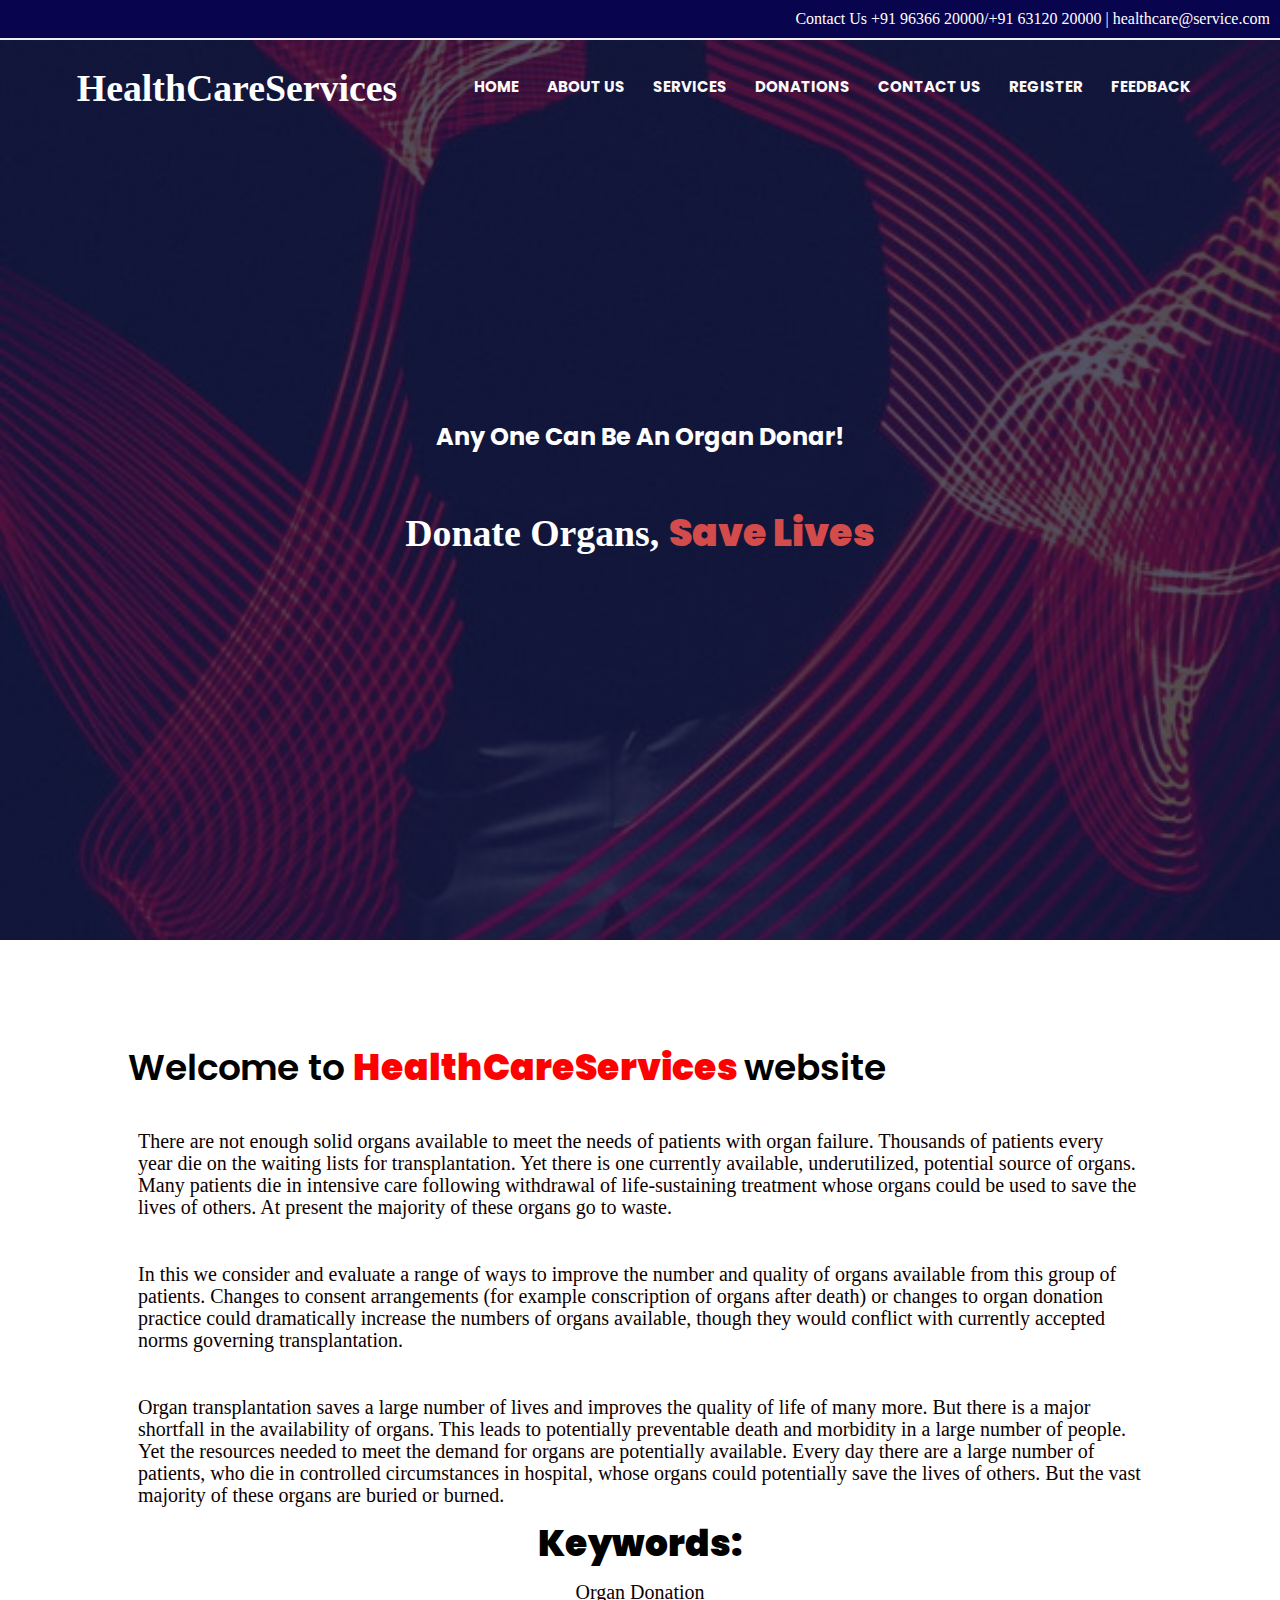
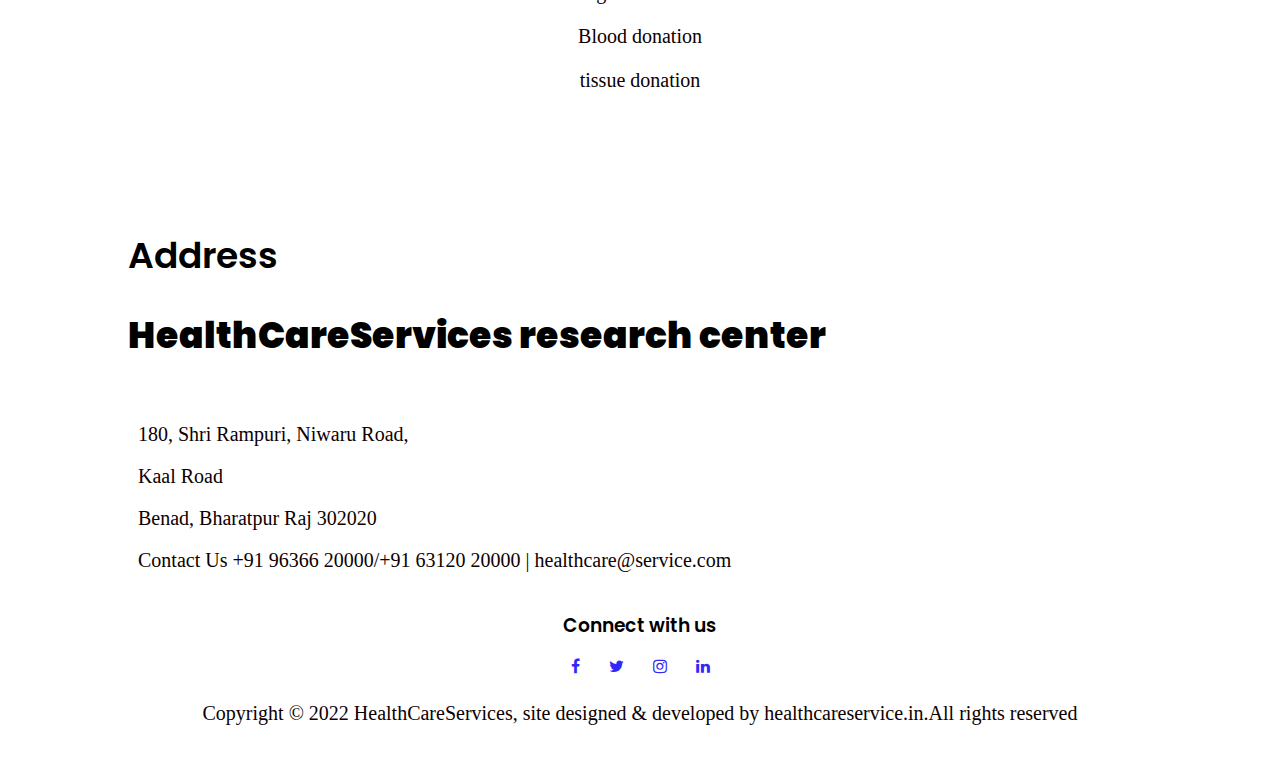
==== about.html @ dcb0d054 "first commit" ====
<!DOCTYPE html>
<html lang="en">
  <head>
    <meta charset="UTF-8" />
    <meta http-equiv="X-UA-Compatible" content="IE=edge" />
    <meta name="viewport" content="width=device-width, initial-scale=1.0" />
    <title>Health Care Services</title>
    <link rel="preconnect" href="https://fonts.googleapis.com" />
    <link rel="preconnect" href="https://fonts.gstatic.com" crossorigin />
    <link
      href="https://fonts.googleapis.com/css2?family=Poppins:wght@100;300;400;600;700&family=Roboto:wght@900&display=swap"
      rel="stylesheet"
    />
    <link rel="stylesheet" href="./css/style.css" />

    <link
      rel="stylesheet"
      href=" https://stackpath.bootstrapcdn.com/font-awesome/4.7.0/css/font-awesome.min.css"
    />
    <link rel="preconnect" href="https://fonts.googleapis.com" />
    <link rel="preconnect" href="https://fonts.gstatic.com" crossorigin />
    <link
      href="https://fonts.googleapis.com/css2?family=Poppins:wght@100;300;400;600;700&family=Roboto:wght@900&family=Tiro+Devanagari+Hindi&display=swap"
      rel="stylesheet"
    />
  </head>
  <body>
    <div class="top">
      <div>
        Contact Us +91 96366 20000/+91 63120 20000 | healthcare@service.com
      </div>
    </div>
    <section class="header1">
      <nav>
        <h1 style="color: white">HealthCareServices</h1>
        <div class="nav-links" id="navLinks">
          <i class="fa fa-times" onclick="hideMenu()"></i>
          <ul>
            <li>
              <a href="index.html"><b>HOME</b></a>
            </li>
            <li>
              <a href="about.html"><b>ABOUT US</b></a>
            </li>
            <li>
              <a href="service.html"><b>SERVICES</b></a>
            </li>
            <li>
              <a href="donations.html"><b>DONATIONS</b></a>
            </li>
            <li>
              <a href="contact.html"><b>CONTACT US</b></a>
            </li>

            <li>
              <a href="register.html"><b>REGISTER</b></a>
            </li>
            <li>
              <a href="feedback.html"><b>FEEDBACK</b></a>
            </li>
          </ul>
        </div>
        <i class="fa fa-bars" onclick="showMenu()"></i>
      </nav>
      <div class="text-box">
        <h2 style="color:white;text-align:center">Any One Can Be An Organ Donar!</h2>
        <br />
        <br />
        <h1 style="color:white;text-align:center">Donate Organs, <b style="color: rgb(211, 75, 75)">Save Lives</b></h1>
      </div>
    </section>
    <section class="course">
      <h1>Welcome to <b style="color: red">HealthCareServices </b>website</h1>
      <br />

      <p>
        There are not enough solid organs available to meet the needs of
        patients with organ failure. Thousands of patients every year die on the
        waiting lists for transplantation. Yet there is one currently available,
        underutilized, potential source of organs. Many patients die in
        intensive care following withdrawal of life-sustaining treatment whose
        organs could be used to save the lives of others. At present the
        majority of these organs go to waste.
      </p>
      <br />
      <p>
        In this we consider and evaluate a range of ways to improve the number
        and quality of organs available from this group of patients. Changes to
        consent arrangements (for example conscription of organs after death) or
        changes to organ donation practice could dramatically increase the
        numbers of organs available, though they would conflict with currently
        accepted norms governing transplantation.
      </p>
      <br />
      <p>
        Organ transplantation saves a large number of lives and improves the
        quality of life of many more. But there is a major shortfall in the
        availability of organs. This leads to potentially preventable death and
        morbidity in a large number of people. Yet the resources needed to meet
        the demand for organs are potentially available. Every day there are a
        large number of patients, who die in controlled circumstances in
        hospital, whose organs could potentially save the lives of others. But
        the vast majority of these organs are buried or burned.
      </p>
      <h1  style="text-align: center;"><b>Keywords:<br/></h1>
        <div>
          <p style="text-align: center;">Organ Donation</p>
          <p style="text-align: center;">Blood donation</p>
          <p style="text-align: center;">tissue donation</p></div>
          <br/><br/><br/>
      
      <br/>
      <br />

      <h1>Address</h1>
      <br />
      <h1><b>HealthCareServices research center</b></h1>

      <br /><br />
      <p>180, Shri Rampuri, Niwaru Road,</p>
      <p>Kaal Road</p>
      <p>Benad, Bharatpur Raj 302020</p>
      <p>Contact Us +91 96366 20000/+91 63120 20000 | healthcare@service.com</p>
    </section>
    <section class="footer">
      <h3>Connect with us</h3>

      <div class="icons">
        <i class="fa fa-facebook"></i>
        <i class="fa fa-twitter"></i>
        <i class="fa fa-instagram"></i>
        <i class="fa fa-linkedin"></i>
      </div>
      <p>
        Copyright © 2022 HealthCareServices, site designed & developed by
        healthcareservice.in.All rights reserved
      </p>
    </section>
    <script>
      var navLinks = document.getElementById("navLinks");
      function showMenu() {
        navLinks.style.right = "0";
      }
      function hideMenu() {
        navLinks.style.right = "-200px";
      }
    </script>
  </body>
</html>
---- css/style.css ----
* {
  padding: 0;
  margin: 0;
  font-family: "Poppins", sans-serif;
}
.header2 {
  min-height: 100%;
  width: 100%;
  background-image: linear-gradient(
      rgba(12, 21, 60, 0.7),
      rgba(12, 21, 60, 0.7)
    ),
    url("../image/back2.jpg");
  background-position: center;
  background-size: cover;
  position: relative;
}
.header h1 {
  font-family: Cambria, Cochin, Georgia, Times, "Times New Roman", serif;
  color: rgba(248, 248, 250, 0.859);
  font-size: 1cm;
}
.header nav {
  display: flex;
  padding: 2% 6%;
  justify-content: space-between;
  align-items: center;
}
.header nav h1 {
  width: 150px;
}
.nav-links {
  flex: 1;
  text-align: right;
}
.nav-links ul li {
  list-style: none;
  display: inline-block;
  padding: 8px 12px;
  position: relative;
}
.nav-links ul li a {
  color: rgb(252, 249, 249);
  text-decoration: none;
  font-size: 15px;
}
.nav-links ul li::after {
  content: "";
  width: 0%;
  height: 2px;
  background: #f47e56;
  display: block;
  margin: auto;
  transition: 0.5s;
}
.nav-links ul li:hover::after {
  width: 100%;
}
.text-box {
  width: 90%;
  color: rgb(254, 82, 90);
  position: absolute;
  top: 50%;
  left: 50%;
  transform: translate(-50%, -50%);
  text-align: left;
}
.text-box h1 {
  font-size: 62px;
  color: rgba(248, 17, 17, 0.981);
}
.hero-btn {
  display: inline-block;
  text-decoration: none;
  color: white;
  border: 1px solid #fff;
  padding: 12px 80px;
  font-size: 20px;
  background: transparent;
  position: relative;
  cursor: pointer;
  align-items: center;
}
.hero-btn:hover {
  border: 1px solid #271cf7;
  background: #3d3af6;
  transition: 0.5s;
}
nav .fa {
  display: none;
}

@media (max-width: 1000px) {
  .text-box h1 {
    font-size: 50px;
  }
  .nav-links ul li {
    display: block;
  }
  .nav-links {
    position: absolute;
    background: #397af2;
    height: 100vh;
    width: 200px;
    top: 0;
    right: -200px;
    text-align: left;
    z-index: 2;
    transition: 1s;
  }
  nav .fa {
    display: block;
    color: rgb(253, 250, 250);
    margin: 10px;
    font-size: 22px;
    cursor: pointer;
  }
  .nav-links ul {
    padding: 30px;
  }
}
.course {
  width: 80%;
  margin: auto;
  text-align: left;
  padding-top: 100px;
  flex-basis: 31%;
}
h1 {
  font-size: 36px;
  font-weight: 600;
}
p {
  color: rgb(13, 0, 0);
  font-family: "Times New Roman", Times, serif;
  font-size: 20px;
  font-weight: 300;
  line-height: 22px;
  padding: 10px;
}
.row {
  margin-top: 1%;
  display: flex;
  justify-content: space-between;
}
.course-col {
  flex-basis: 31%;
  background: #fff3f3;
  border-radius: 10px;
  margin-bottom: 5%;
  padding: 20px 12px;
  box-sizing: border-box;
  transition: 0.5s;
}
h3 {
  text-align: center;
  font-weight: 600;
  margin-top: 10px 0;
}
.course-col:hover {
  box-shadow: 0 0 20px 0px #271cf7;
}
@media (max-width: 700px) {
  .row {
    flex-direction: column;
  }
}
.campus {
  width: 80%;
  margin: auto;
  text-align: center;
  padding-top: 50px;
}
.campus-col {
  width: 100%;
  flex-basis: 32%;
  border-radius: 10px;
  margin-bottom: 30px;
  position: relative;
  overflow: hidden;
}
.layer {
  background: transparent;
  height: 100%;
  width: 100%;
  position: absolute;
  top: 0;
  left: 0;
  transition: 0.5s;
}
.layer:hover {
  background: rgba(251, 156, 167, 0.859);
}
.header1 h1 {
  font-family: Cambria, Cochin, Georgia, Times, "Times New Roman", serif;
  color: rgba(0, 0, 10, 0.859);
  font-size: 1cm;
}
.header1 nav {
  display: flex;
  padding: 2% 6%;
  justify-content: space-between;
  align-items: center;
}
.header1 nav h1 {
  width: 150px;
}
.header1 {
  min-height: 100vh;
  width: 100%;
  background-image: linear-gradient(
      rgba(12, 21, 60, 0.7),
      rgba(12, 21, 60, 0.7)
    ),
    url("../image/image7.jpeg");
  background-position: center;
  background-size: cover;
  position: relative;
}
.test {
  width: 80%;
  margin: auto;
  padding-top: 100px;
  text-align: center;
}
.test-col {
  flex-basis: 44%;
  border-radius: 10px;
  margin-bottom: 5%;
  text-align: left;
  box-shadow: 2px 2px rgb(75, 70, 70);
  background: #cfcdf9;
  padding: 25px;
  cursor: pointer;
  display: flex;
}
.test-col img {
  height: 40px;
  margin-left: 5px;
  margin-right: 30px;
  border-radius: 50%;
  margin-top: 15px;
}
.test-col p {
  margin-top: 15px;
  text-align: left;
}
.test-col .fa {
  color: #f44336;
}
@media (max-width: 1000px) {
  .test-col img {
    margin-left: 0x;
    margin-right: 15px;
  }
}
.footer {
  width: 100%;
  text-align: center;
  padding: 30px 0;
}
.footer h4 {
  margin-bottom: 25px;
  margin-top: 20px;
  font-weight: 600;
}
.icons .fa {
  color: #3227f8;
  margin: 0 13px;
  cursor: pointer;
  padding: 18px 0;
}
.top {
  width: auto;
  background-color: #080352 !important;
  border-bottom: 2px solid #f0f0f0;
}
.top div {
  width: auto;
  color: #fff;
  background-color: #09044e !important;
  font-family: calibri;
  padding: 10px;
  text-align: right;
}
.background-image {
  background-repeat: no-repeat;
  position: relative;
  isolation: isolate;
  background: linear-gradient(#0cb9c6, #d6ff7f);
}

.background-image::after {
  content: "";
  position: absolute;
  z-index: -1;
  inset: 0;
  background: rgba(2, 2, 62, 0.966);
  opacity: 0.3;
  background-size: cover;
  background-position: center center;
}
.background-image1 {
  background-repeat: no-repeat;
  position: relative;
  isolation: isolate;
  background-image: linear-gradient(#ed4a25, #f8ed1c);
}

.background-image1::after {
  content: "";
  position: absolute;
  z-index: -1;
  inset: 0;
  background: rgba(2, 2, 62, 0.966);
  opacity: 0.3;
  background-size: cover;
  background-position: center center;
}
.heading {
  font-size: 3.5rem;
  line-height: 1.5;
  margin-top: 40px;
  font-weight: bold;
}
#contents {
  padding: 0 5% 0 5%;
}
#contents1 {
  padding: 5% 5% 5% 5%;
  align-items: center;
}

.accordianimg {
  float: left;
  border-radius: 3%;
}

.accordian-body {
  text-align: left;
  height: 200%;
}

.accordian-item {
  margin: 3%;
}

.card-img-top {
  height: 180px;
  width: 286px;
}

.colgrid {
  padding: 3% 3% 3% 3%;
}

.bg2 {
  background-color: #4c0356;
  color: #fff;
}

.bg2:hover {
  background-color: #044f01;
  color: #fff;
  transform: scale(1.05);
}

.bg3 {
  color: #fff;
}

.fa-star {
  color: #e1ad21;
}
body {
  text-align: center;
  /* background-color: #ff4c68; 
      background-color: #efe4e4;*/
  font-family: "Montserrat";
}
.card-text {
  color: #fff;
}
.details-text {
  color: white;
}
.bg4 {
  background-color: white;
  color: rgb(7, 3, 3);
}

.bg4:hover {
  background-color: #f3ec63;
  color: rgb(6, 4, 4);
  transform: scale(1.05);
}

* {
  box-sizing: border-box;
}
body {
  font-family: Verdana, sans-serif;
  margin: 0;
}
.mySlides {
  display: none;
}
img {
  vertical-align: middle;
}
.slideshow-container {
  max-width: 1000px;
  position: relative;
  margin: auto;
}
/* Next & previous buttons 
.prev,
.next {
  cursor: pointer;
  position: absolute;
  top: 50%;
  width: auto;
  padding: 16px;
  margin-top: -22px;
  color: white;
  font-weight: bold;
  font-size: 18px;
  transition: 0.6s ease;
  border-radius: 0 3px 3px 0;
  user-select: none;
}
Position the "next button" to the right 
.next {
  right: 0;
  border-radius: 3px 0 0 3px;
}
 On hover, add a black background color with a little bit see-through 
.prev:hover,
.next:hover {
  background-color: rgba(0, 0, 0, 0.8);
}*/
/* Caption text */
.text {
  color: #ffffff;
  font-size: 15px;
  padding: 8px 12px;
  position: absolute;
  bottom: 8px;
  width: 100%;
  text-align: center;
}
/* Number text (1/3 etc) */
.numbertext {
  color: #ffffff;
  font-size: 12px;
  padding: 8px 12px;
  position: absolute;
  top: 0;
}
/* The dots/bullets/indicators */
.dot {
  cursor: pointer;
  height: 15px;
  width: 15px;
  margin: 0 2px;
  background-color: #999999;
  border-radius: 50%;
  display: inline-block;
  transition: background-color 0.6s ease;
}
.active,
.dot:hover {
  background-color: #111111;
}
/* Fading animation */
.fade {
  -webkit-animation-name: fade;
  -webkit-animation-duration: 1.5s;
  animation-name: fade;
  animation-duration: 1.5s;
}
@-webkit-keyframes fade {
  from {
    opacity: 0.4;
  }
  to {
    opacity: 1;
  }
}
@keyframes fade {
  from {
    opacity: 0.4;
  }
  to {
    opacity: 1;
  }
}
/* On smaller screens, decrease text size */
@media only screen and (max-width: 300px) {
  .prev,
  .next,
  .text {
    font-size: 11px;
  }
}
.course div p::after {
  content: "";
  width: 0%;
  height: 2px;
  background: #4636f4;
  display: block;
  margin: auto;
  transition: 0.5s;
}
.course div p:hover::after {
  width: 10%;
}
.header3 {
  min-height: 100vh;
  width: 100%;
  background-color: linear-gradient(
    rgba(rgba(5, 6, 8, 0.7), rgba(12, 21, 60, 0.7))
  );
  background-position: center;
  background-size: cover;
  position: relative;
}
.header3 h1 {
  font-family: Cambria, Cochin, Georgia, Times, "Times New Roman", serif;
  color: rgba(248, 248, 250, 0.859);
  font-size: 1cm;
}
.header3 b {
  color: #111111;
}
.header3 nav {
  display: flex;
  padding: 2% 6%;
  justify-content: space-between;
  align-items: center;
}
.header3 nav h1 {
  width: 150px;
}
.wrap {
  /*background-color: rgb(253, 124, 107);*/
  background-image: linear-gradient(#5cfb6f, #1ce9f8);
  background-size: cover;
  font-family: Arial, Helvetica, sans-serif;
  color: black;
  font-size: 13px;
  margin: 0;
}
input,
select,
button {
  font-family: Arial, Helvetica, sans-serif;
  color: #3d3af6;
  font-size: 14px;
}
h3,
h4 {
  margin: 0;
}
img {
  max-width: 100%;
}
:focus {
  outline: none;
}
.wrapper {
  min-height: 100vh;
  background-size: cover;
  background-repeat: no-repeat;
  display: flex;
  align-items: center;
  justify-content: center;
}
.inner {
  padding: 20px;
  background: #fff;
  max-width: 850px;
  margin: auto;
  display: flex;
}
.inner .image-holder {
  width: 50%;
}
.inner form {
  width: 50%;
  padding-top: 36px;
  padding-left: 45px;
  padding-right: 45px;
}
.inner h3 {
  text-transform: uppercase;
  font-size: 25px;
  text-align: center;
  margin-bottom: 28px;
}
.form-group {
  display: flex;
}
.form-group input {
  width: 50%;
}
.form-group input:first-child {
  margin-right: 25px;
}
.form-wrapper {
  position: relative;
}
.form-control {
  border: 1px solid #333;
  border: none;
  border-bottom: 1px solid #333;
  display: block;
  width: 100%;
  height: 30px;
  padding-right: 0;
  margin-bottom: 25px;
}
select {
  cursor: pointer;
  color: gray;
  padding-left: 20px;
}
select option[value=""][disabled] {
  display: none;
}
button {
  border: none;
  width: 164px;
  height: 51px;
  margin: auto;
  margin-top: 40px;
  cursor: pointer;
  display: flex;
  align-items: center;
  justify-content: center;
  padding-left: 0;
  background: #333;
  font-size: 15px;
  color: #fff;
  border-radius: 5px;
}
button:hover {
  background: #f44336;
}
@media (max-width: 1000px) {
  .inner {
    display: block;
  }
  .inner .image-holder {
    width: 100%;
  }
  .inner form {
    width: 100%;
    padding: 40px 0 30px;
  }
  button {
    margin-top: 60px;
  }
}
.wrap1 {
  /*background-image: linear-gradient(
      rgba(12, 21, 60, 0.7),
      rgba(12, 21, 60, 0.7)
    ),
    url("image/img12.jpg");*/
  background-image: linear-gradient(#4d47f7, #f74dbb);
  background-size: cover;
  font-family: Arial, Helvetica, sans-serif;
  color: rgb(241, 10, 10);
  font-size: 13px;
  margin: 0;
}
.wrap1 button {
  border: none;
  width: 164px;
  height: 51px;
  margin: auto;
  margin-top: 40px;
  cursor: pointer;
  display: flex;
  align-items: center;
  justify-content: center;
  padding-left: 0;
  background: #333;
  font-size: 15px;
  color: #fff;
  border-radius: 5px;
}
.wrap1 button:hover {
  background: #6536f4;
}
.header4 nav {
  display: flex;
  padding: 2% 6%;
  justify-content: space-between;
  align-items: center;
}
.header4 nav h1 {
  width: 150px;
}
.header4 {
  min-height: 100vh;
  width: 100%;
  /*background-image: linear-gradient(
    rgba(146, 128, 235, 0.7),
    rgba(242, 120, 155, 0.7)
  );*/

  background-position: center;
  background-size: cover;
  position: relative;
}
.header4 b {
  color: #111111;
}
/*feedback*/
.header3 h1 {
  font-family: Cambria, Cochin, Georgia, Times, "Times New Roman", serif;
  color: rgba(248, 248, 250, 0.859);
  font-size: 1cm;
}
.wrap3 {
  background-color: rgb(140, 222, 245);
  background-size: cover;
  font-family: Arial, Helvetica, sans-serif;
  color: black;
  font-size: 13px;
  margin: 0;
}
.wrapper3 {
  min-height: 100vh;
  background-size: cover;
  background-repeat: no-repeat;
  display: flex;
  align-items: center;
  justify-content: center;
}
.inner3 {
  padding: 20px;
  background: rgb(140, 222, 245);
  max-width: 850px;
  margin: auto;
  display: flex;
}
.inner3 .image-holder3 {
  margin-top: 90px;
  width: 50%;
}
.inner3 form {
  width: 50%;
  padding-top: 36px;
  padding-left: 45px;
  padding-right: 45px;
}
.inner3 h3 {
  text-transform: uppercase;
  font-size: 25px;
  text-align: center;
  margin-bottom: 28px;
}
.form-group3 {
  display: flex;
}
.form-group3 input {
  width: 50%;
}
.form-group3 input:first-child {
  margin-right: 25px;
}
.form-wrapper3 {
  position: relative;
}
.form-control3 {
  border: 1px solid #333;
  border: none;
  border-bottom: 1px solid #333;
  display: block;
  width: 100%;
  height: 30px;
  padding-right: 0;
  margin-bottom: 25px;
}
.b button {
  border: none;
  width: 164px;
  height: 51px;
  margin: auto;
  margin-top: 40px;
  cursor: pointer;
  display: flex;
  align-items: center;
  justify-content: center;
  padding-left: 0;
  background: #333;
  font-size: 15px;
  color: #fff;
  border-radius: 5px;
}
.b button:hover {
  background: #f52222;
}
@media (max-width: 1000px) {
  .inner3 {
    display: block;
  }
  .inner3 .image-holder3 {
    width: 100%;
  }
  .inner3 form {
    width: 100%;
    padding: 40px 0 30px;
  }
  button {
    margin-top: 60px;
  }

  .header3 nav .fa {
    display: block;
    color: rgb(4, 4, 4);
    margin: 10px;
    font-size: 22px;
    cursor: pointer;
  }
  .header4 nav .fa {
    display: block;
    color: rgb(4, 4, 4);
    margin: 10px;
    font-size: 22px;
    cursor: pointer;
  }
}
/*service header*/
.header5 h1 {
  font-family: Cambria, Cochin, Georgia, Times, "Times New Roman", serif;
  color: rgba(0, 0, 10, 0.859);
  font-size: 1cm;
}
.header5 nav {
  display: flex;
  padding: 2% 6%;
  justify-content: space-between;
  align-items: center;
}
.header5 nav h1 {
  width: 150px;
}
.header5 {
  min-height: 100vh;
  width: 100%;
  background-image: linear-gradient(
      rgba(12, 21, 60, 0.7),
      rgba(12, 21, 60, 0.7)
    ),
    url("../image/service1.png");
  background-position: center;
  background-size: cover;
  position: relative;
}
.header6 h1 {
  font-family: Cambria, Cochin, Georgia, Times, "Times New Roman", serif;
  color: rgba(0, 0, 10, 0.859);
  font-size: 1cm;
}
.header6 nav {
  display: flex;
  padding: 2% 6%;
  justify-content: space-between;
  align-items: center;
}
.header6 nav h1 {
  width: 150px;
}
.header6 {
  min-height: 100vh;
  width: 100%;
  background-image: linear-gradient(
      rgba(12, 21, 60, 0.7),
      rgba(12, 21, 60, 0.7)
    ),
    url("../image/contact.png");
  background-position: center;
  background-size: cover;
  position: relative;
}
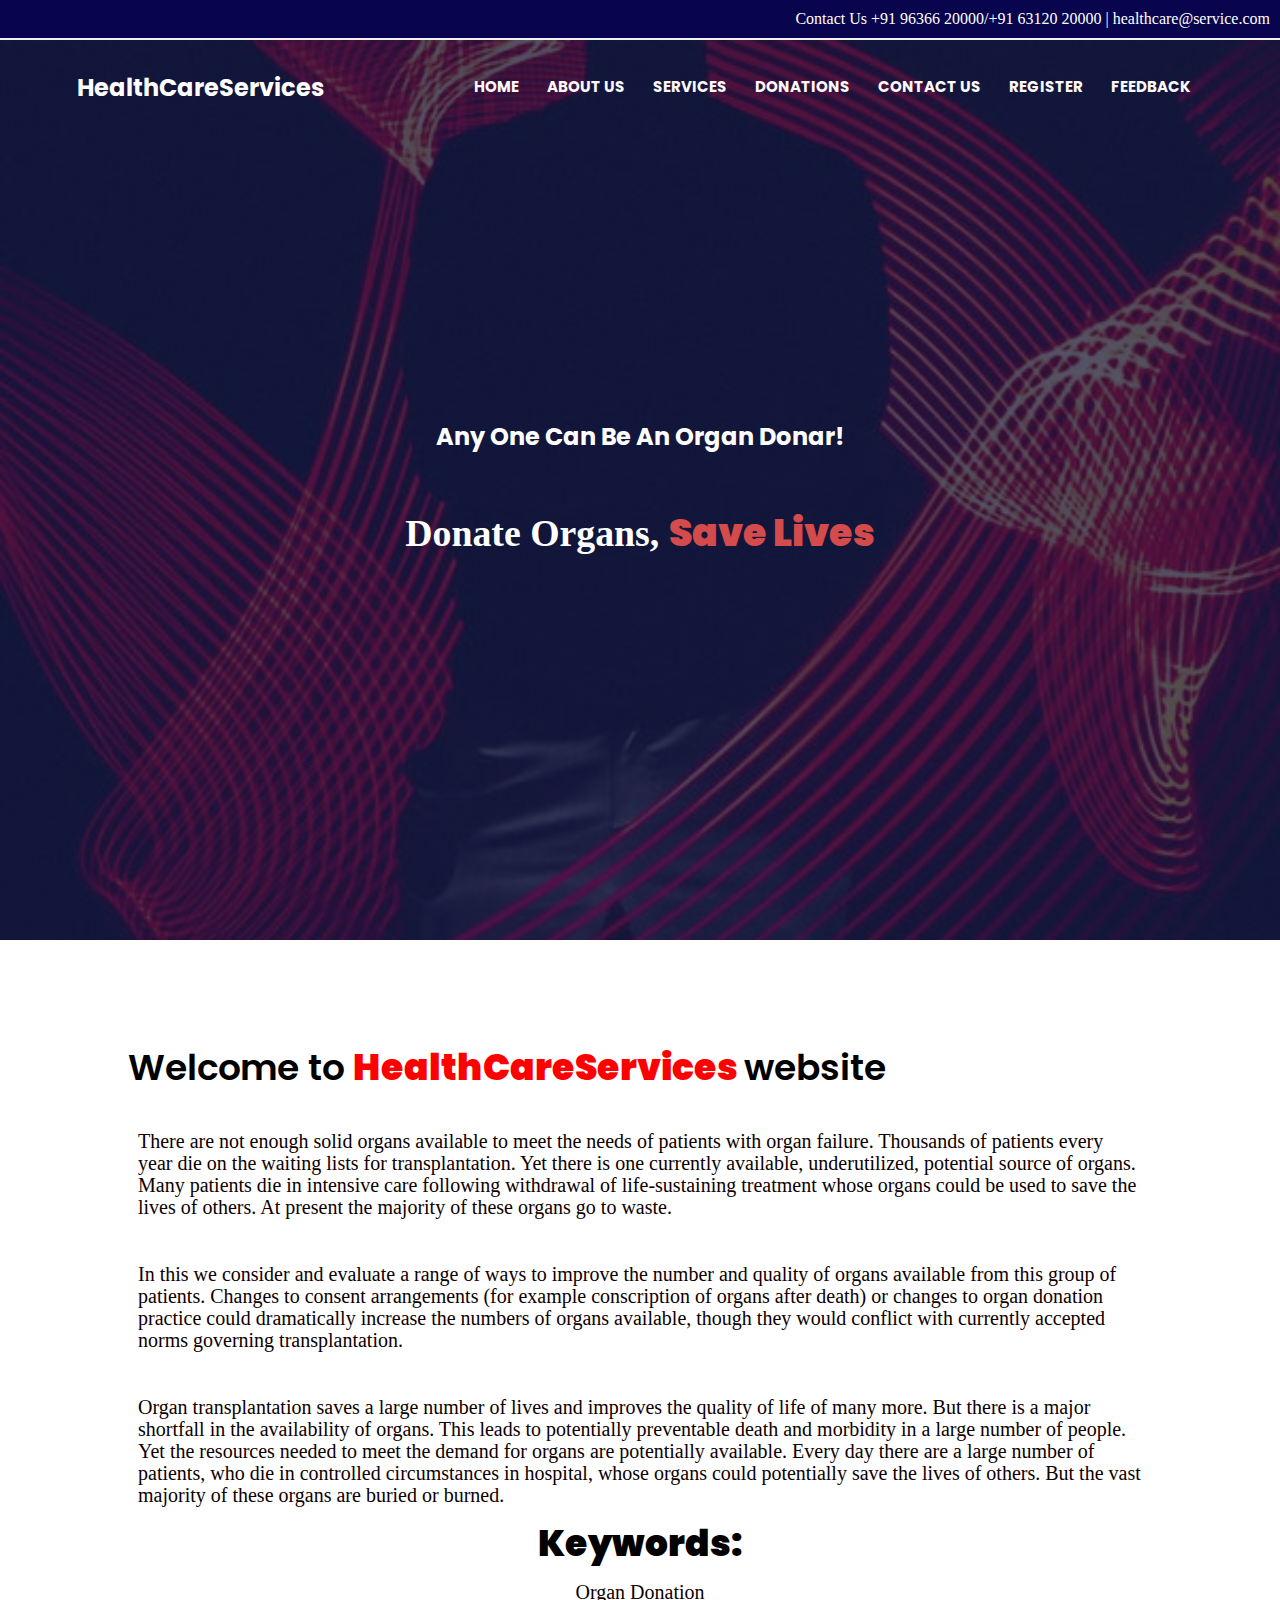
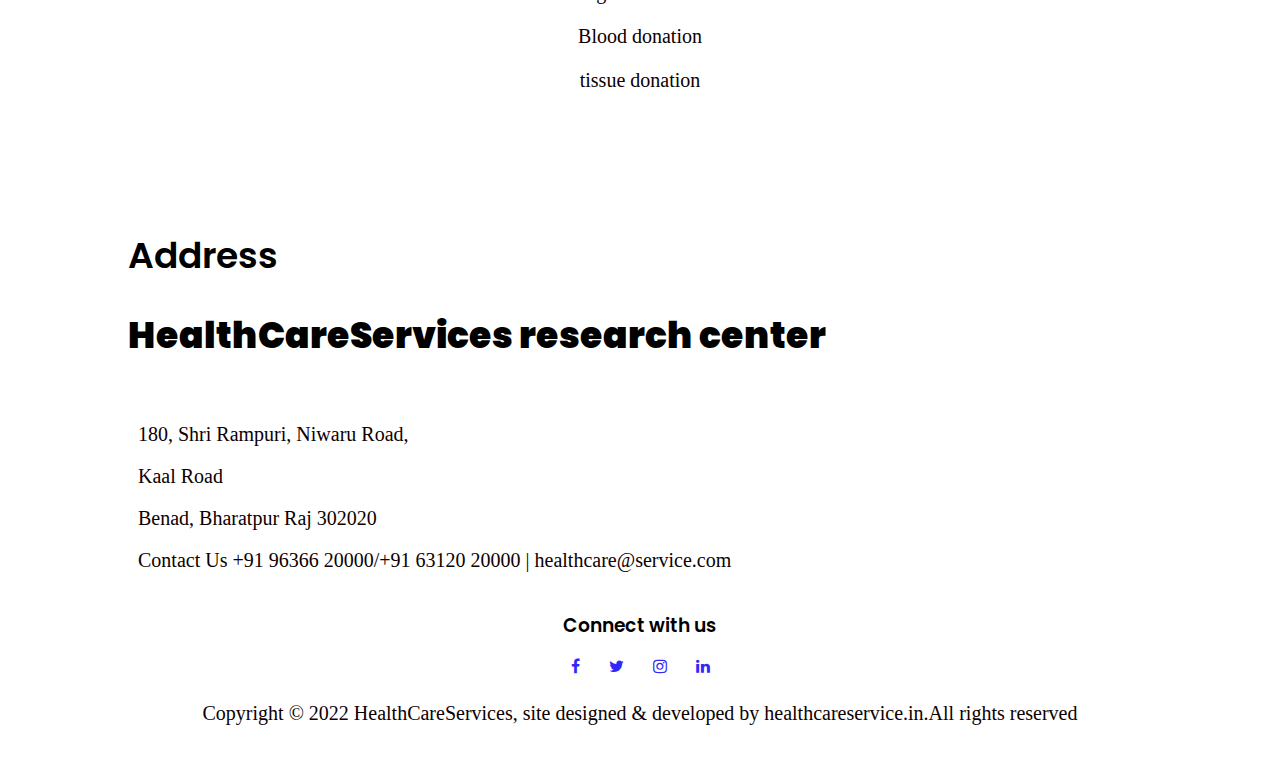
==== commit bcf02b2e: "second commit" ====
--- a/about.html
+++ b/about.html
@@ -32,7 +32,7 @@
     </div>
     <section class="header1">
       <nav>
-        <h1 style="color: white">HealthCareServices</h1>
+        <h2 style="color: white">HealthCareServices</h2>
         <div class="nav-links" id="navLinks">
           <i class="fa fa-times" onclick="hideMenu()"></i>
           <ul>
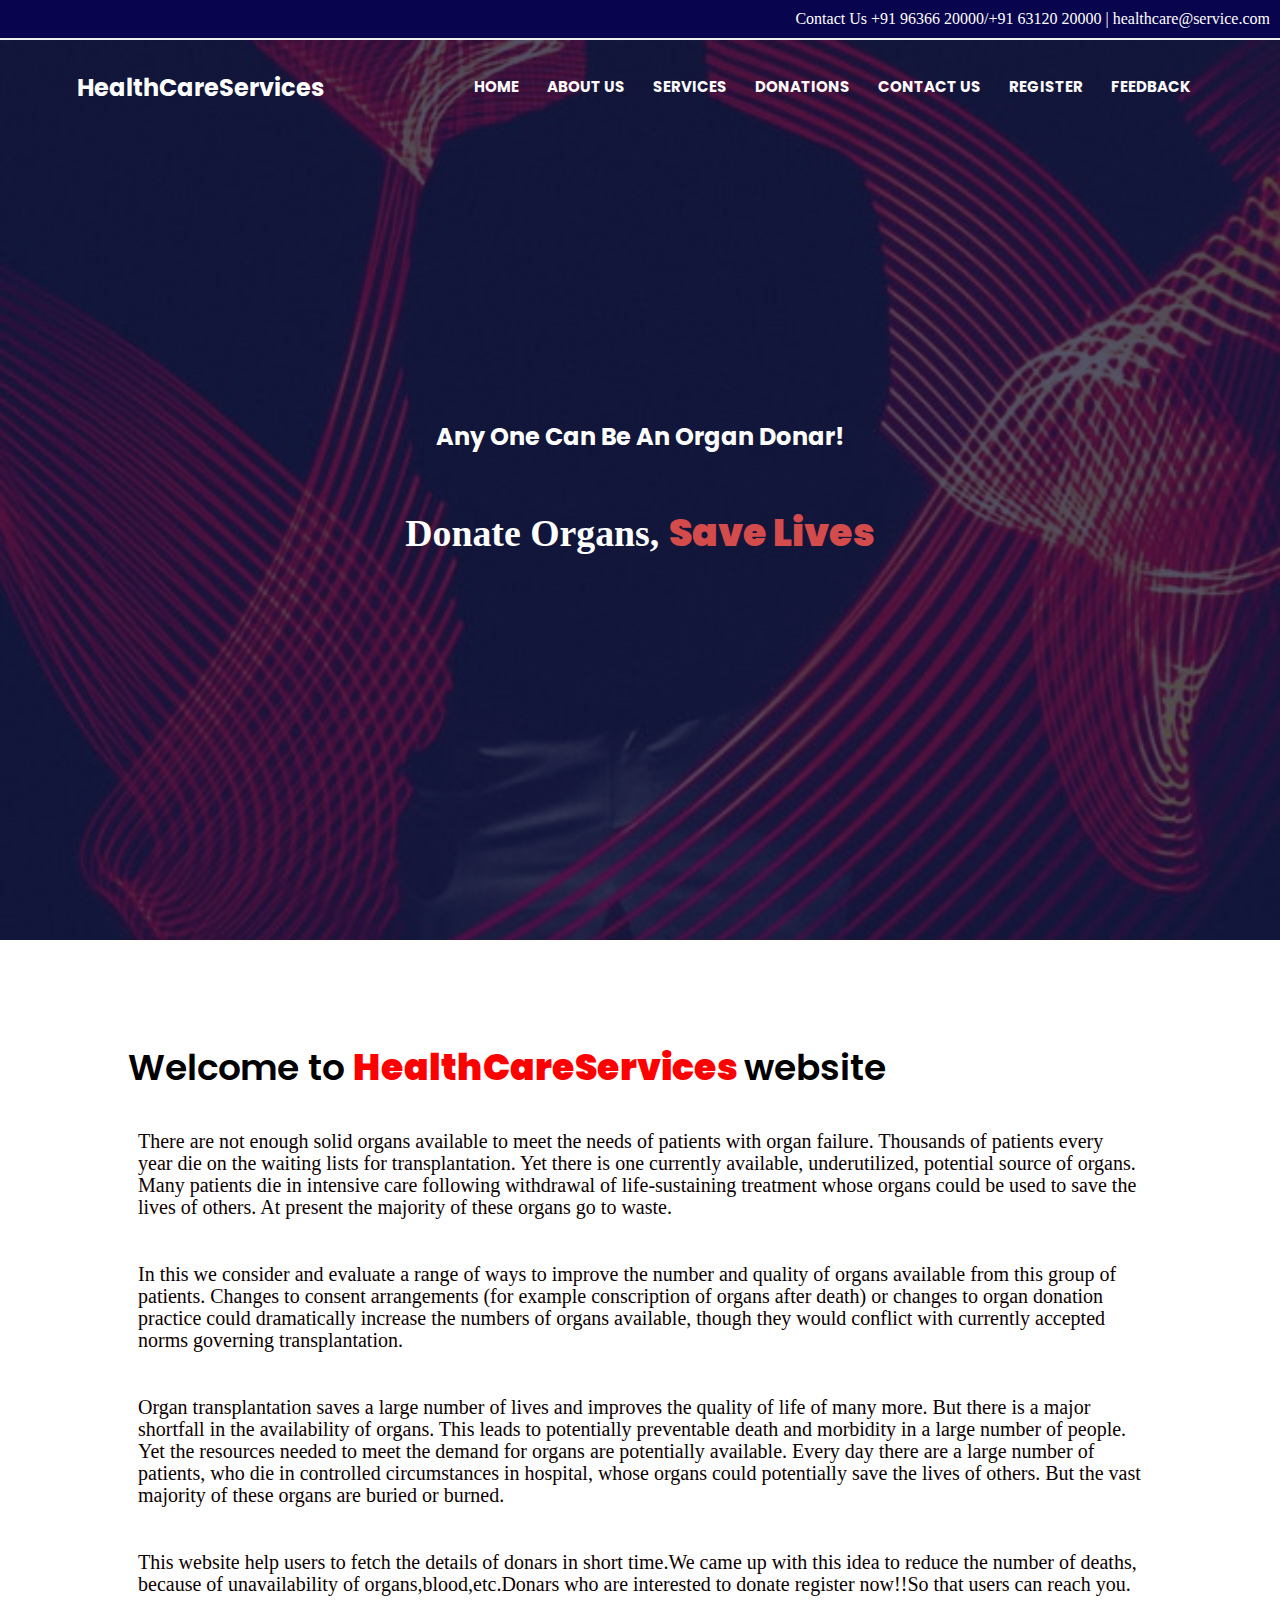
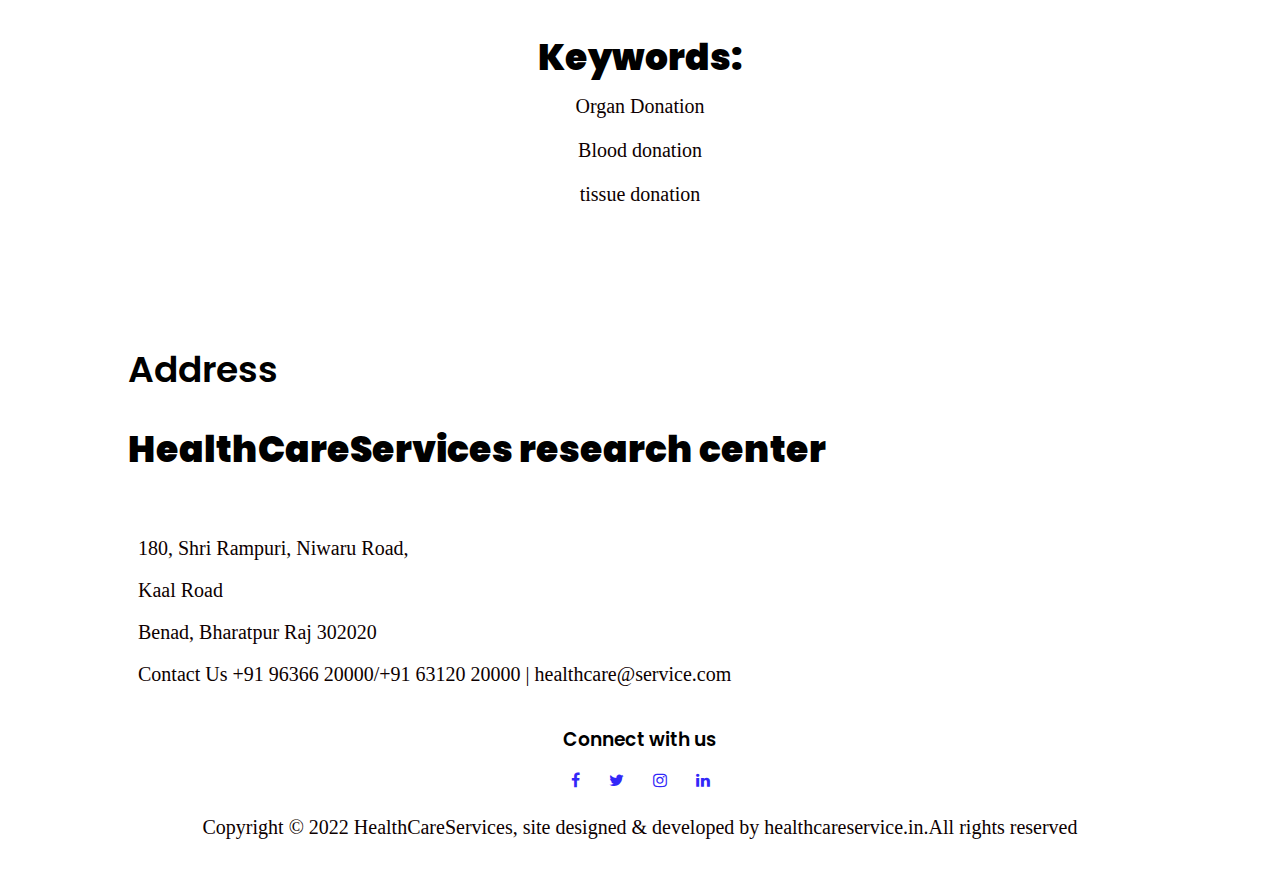
==== commit 3828e88c: "third commit" ====
--- a/about.html
+++ b/about.html
@@ -102,6 +102,11 @@
         hospital, whose organs could potentially save the lives of others. But
         the vast majority of these organs are buried or burned.
       </p>
+      <br />
+      <p>
+        This website help users to fetch the details of donars in short time.We came up with this idea to reduce the number of deaths, because of unavailability of organs,blood,etc.Donars who are interested to donate register now!!So that users can reach you.
+      </p>
+      <br>
       <h1  style="text-align: center;"><b>Keywords:<br/></h1>
         <div>
           <p style="text-align: center;">Organ Donation</p>
--- a/css/style.css
+++ b/css/style.css
@@ -366,7 +366,8 @@
 }
 
 .bg3 {
-  color: #fff;
+  color: rgb(11, 3, 3);
+  background-color: #f1e7e3;
 }
 
 .fa-star {
